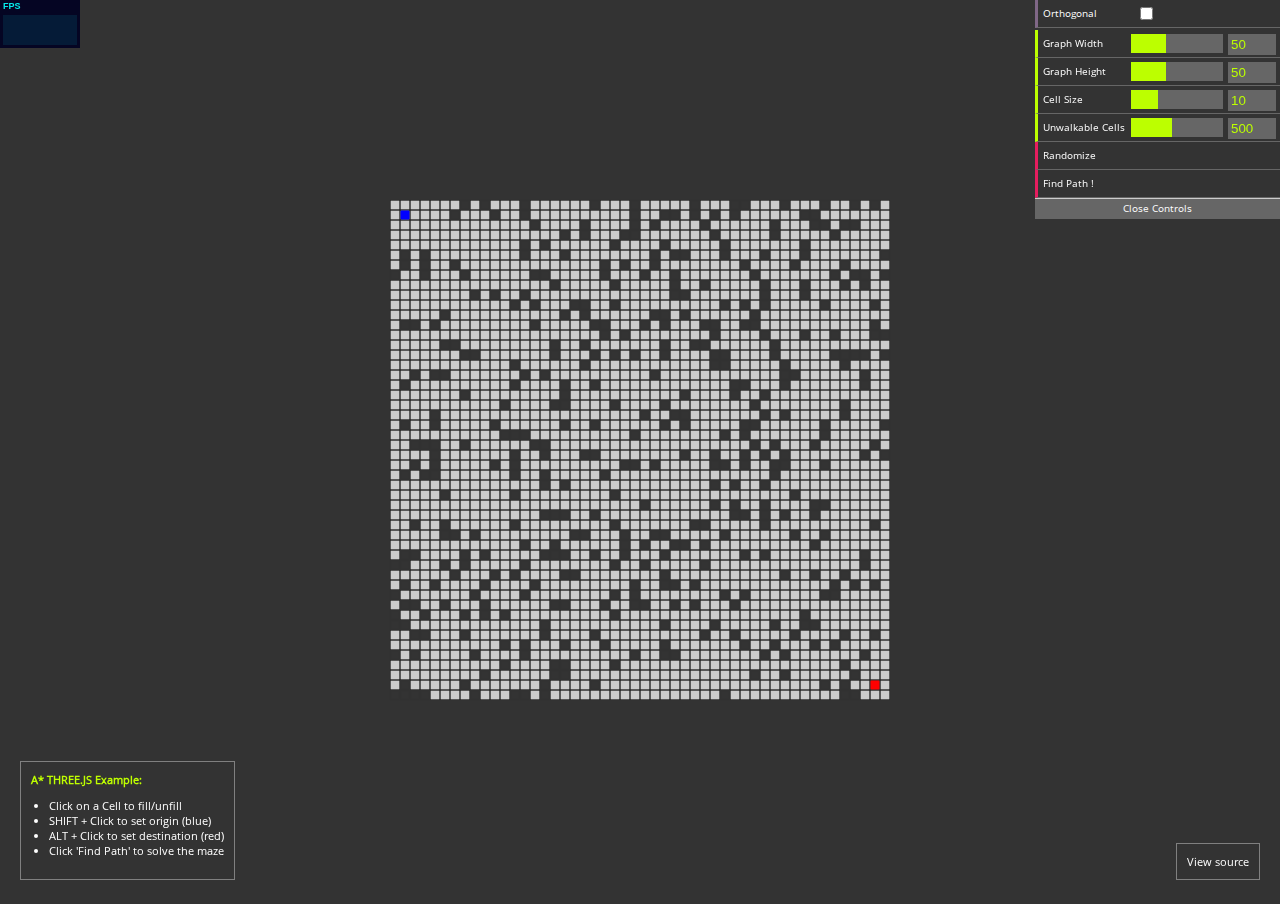
==== examples/2d/index.html @ 0d57b150 "Reinventing the wheel again" ====
<!DOCTYPE html>
<html lang="en">
<head>
    <meta charset="UTF-8">
    <title>ASTAR </title>
    <link rel="stylesheet" type="text/css" href="../css/main.css"/>
    <script src="../../libs/createjs-2015.11.26.min.js"></script>
    <script src="../../libs/stats.min.js"></script>
    <script src="../../libs/dat.gui.min.js"></script>
    <script src="../../js/AStar.js"></script>
    <script src="../../js/MapView.js"></script>
    <script src="../../js/main.js"></script>
    <link rel="stylesheet" type="text/css" href="../css/gui.css"/>

</head>

<body onload="init()">
    <canvas id="playground"></canvas>
    <div id="result"></div>
    <div id="msg">
        <span style="color:#BFFF00; font-weight: bold">A* THREE.JS Example:</span>
        <ul>
            <li>Click on a Cell to fill/unfill </li>
            <li>SHIFT + Click to set origin      (blue)</li>
            <li>ALT   + Click to set destination (red)</li>
            <li>Click 'Find Path' to solve the maze</li>
        </ul>
    </div>

    <a href="https://github.com/erosmarcon/" target="_blank">
        <div class="view-source">View source</div>
    </a>
</body>
</html>
---- examples/css/main.css ----
@font-face
{
    font-family: 'opensans';
    src: url('../assets/fonts/open-sans/open-sans-v13-latin-regular.woff2') format('woff2'), url('../assets/fonts/open-sans/open-sans-v13-latin-regular.woff') format('woff');
    font-weight: normal;
    font-style: normal;
}

@font-face
{
    font-family: 'opensans-bold';
    src: url('../assets/fonts/open-sans/open-sans-v13-latin-700.woff2') format('woff2'), url('../assets/fonts/open-sans/open-sans-v13-latin-700.woff') format('woff');
    font-weight: normal;
    font-style: normal;
}

body
{
    color:#FFFFFF;
    background-color: #333333;
    margin: 0;
    overflow: hidden;
    padding:0;
    height:100%;
}

a
{
    color:#FFFFFF;
}
ul
{
    padding-left:18px;
}


.view-source
{
    font-family: 'opensans';
    right: 20px;
    bottom: 20px;
    position: absolute;
    font-size: 11px;
    border: 1px solid gray;
    background-color: rgba(51, 51, 51, 0.5);
    padding: 10px;
    cursor: pointer;
    cursor: hand;
}

.view-source:hover
{
    background-color: rgba(0, 0, 0, 0.2);
    color:#BCFF00;
}

#container
{
    position: absolute;
}

#loading-msg
{
    font-family: 'opensans-bold';
    position: absolute;
    font-size:11px;
    top:50%;
    width: 100%;
    text-align: center;
    color:#BCFF00;
}

#result
{
    padding:10px;
    font-family: 'opensans';
    margin: auto;
    bottom: 20px;
    position: absolute;
    font-size:18px;
    font-weight: bold;
    top: 50px;
    pointer-events: none;
    color:#BCFF00;
    width:100%;
    text-align: center;
    text-shadow: 2px 2px #000000;
}

#msg
{

    border: 1px solid gray;
    background-color: rgba(51, 51, 51, 0.7);
    padding:10px;
    font-family: 'opensans';
    left:20px;
    bottom: 20px;
    position: absolute;
    font-size:11px;
}
---- examples/css/gui.css ----
@font-face
{
    font-family: 'opensans';
    src: url('../assets/fonts/open-sans/open-sans-v13-latin-regular.woff2') format('woff2'), url('../assets/fonts/open-sans/open-sans-v13-latin-regular.woff') format('woff');
    font-weight: normal;
    font-style: normal;
}

@font-face
{
    font-family: 'opensans-bold';
    src: url('../assets/fonts/open-sans/open-sans-v13-latin-700.woff2') format('woff2'), url('../assets/fonts/open-sans/open-sans-v13-latin-700.woff') format('woff');
    font-weight: normal;
    font-style: normal;
}


.dg.main.taller-than-window .close-button {
    border-top: 1px solid #CCCCCC;
}

.dg.main .close-button {
    background-color: #666666;
    border-top: 1px solid #CCCCCC;
}

.dg.main.a{
    margin:0px
}


.dg.main .close-button:hover {
    background-color: #888888;
}

.dg {
    color: #FFFFFF;
    text-shadow: none !important;
    font-size: 10px;
    font-family: 'opensans';


}

.dg.main::-webkit-scrollbar {
    background: #fafafa;
}

.dg.main::-webkit-scrollbar-thumb {
    background: #bbb;
}

.dg li:not(.folder) {
    background: #333333;
    border-bottom: 1px solid #666666;
}

.dg li.folder {
    background: #333333;
    border-bottom: 1px dotted #333333;
}

.dg li.save-row .button {
    text-shadow: none !important;
}

.dg li.title {
    background: #666666 url([data-uri]) 6px 10px no-repeat;
    color: #BCFF00;
}

.dg .cr.function:hover,.dg .cr.boolean:hover {
    background: #666666;
}

.dg .c input[type=text] {
    background: #666666;
}

.dg .c input[type=text]:hover {
    background: #666666;
}

.dg .c input[type=text]:focus {
    background: #888888;
    color: #FFFFFF;
}

.dg .c .slider {
    background: #666666;
}

.dg .c .slider:hover {
    background: #666666;;
}


.dg .c .slider-fg {
    background: #BCFF00;
}

.dg .c .slider:hover .slider-fg {
    background: #BCFF00;
}

.dg .cr.number {
    border-left: 3px solid #BCFF00;
}

.dg .cr.number input[type=text] {
    color: #BCFF00;
}
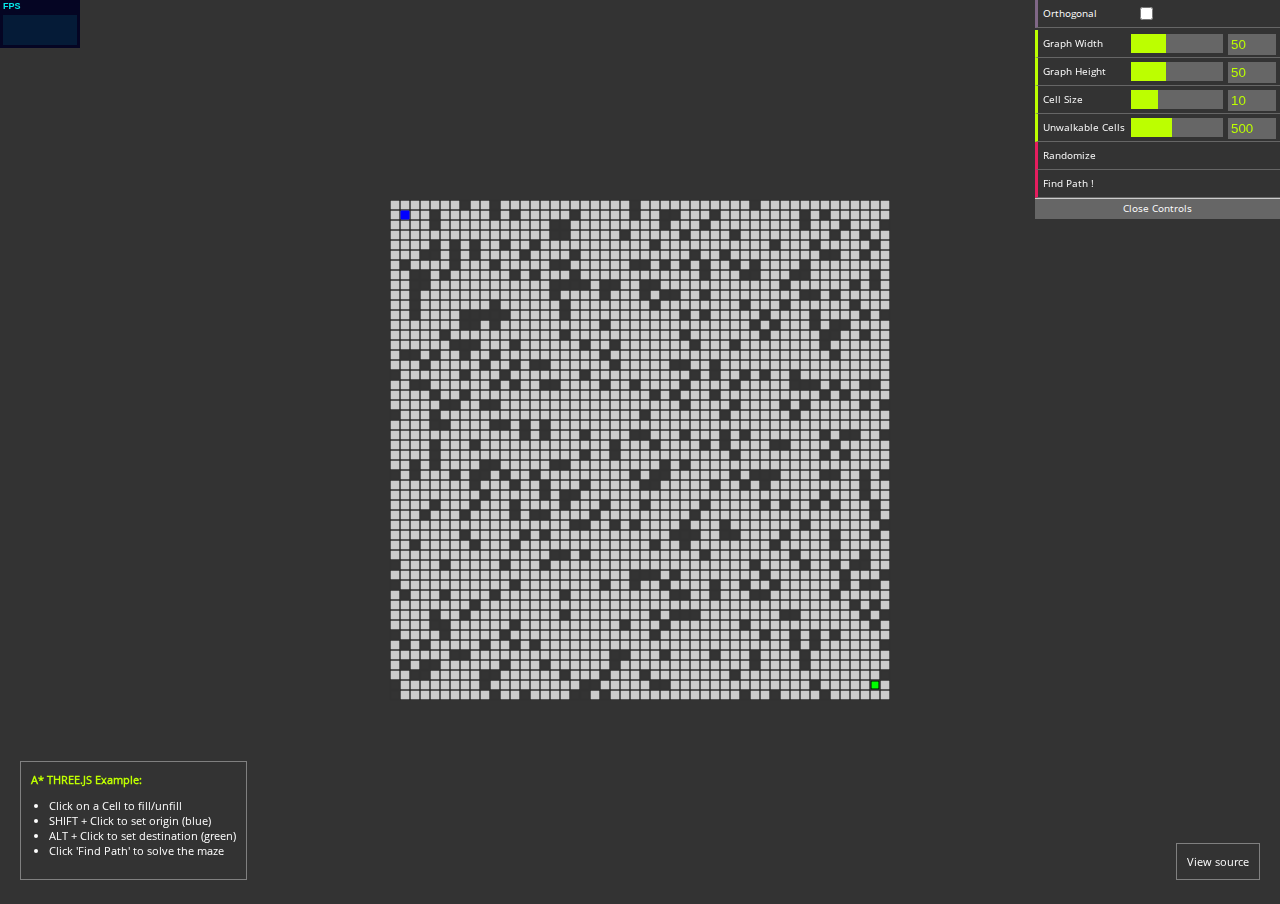
==== commit f9a42e90: "Reinventing the wheel again" ====
--- a/examples/2d/index.html
+++ b/examples/2d/index.html
@@ -8,10 +8,185 @@
     <script src="../../libs/stats.min.js"></script>
     <script src="../../libs/dat.gui.min.js"></script>
     <script src="../../js/AStar.js"></script>
-    <script src="../../js/MapView.js"></script>
-    <script src="../../js/main.js"></script>
+    <script src="js/MapView.js"></script>
     <link rel="stylesheet" type="text/css" href="../css/gui.css"/>
 
+    <script>
+        var stage;
+        var graph
+        var view;
+
+        var settings = {orthogonal: false, numBlocks: 500, width:50, height:50, cellSize:10}
+
+
+        function init() {
+
+            stage = new createjs.Stage("playground");
+            graph = new AStarGraph(settings.width, settings.height);
+
+            randomize(settings.numBlocks);
+
+            view = new MapView(graph, settings.cellSize);
+            stage.addChild(view);
+            createjs.Ticker.addEventListener("tick", stage);
+
+            //GUI Settings
+            var gui = new dat.GUI();
+            gui.add(settings, 'orthogonal').name('Orthogonal');
+
+
+            var width = gui.add(settings, 'width', 20, 100).step(1).name('Graph Width')
+            var height = gui.add(settings, 'height', 20, 100).step(1).name('Graph Height')
+            var cellSize = gui.add(settings, 'cellSize', 6, 20).step(1).name('Cell Size');
+
+            width.onFinishChange(function (value) {
+                graph.clear();
+                graph = new AStarGraph(value, settings.height);
+                randomize(settings.numBlocks);
+                view.setup(graph, settings.cellSize)
+                resize()
+
+            })
+
+            height.onFinishChange(function (value) {
+                graph.clear();
+                graph = new AStarGraph(settings.width, value);
+                randomize(settings.numBlocks);
+                view.setup(graph, settings.cellSize)
+                resize()
+
+            })
+            cellSize.onFinishChange(function (value) {
+                graph.clear();
+                graph = new AStarGraph(settings.width, settings.height);
+                randomize(settings.numBlocks);
+                view.setup(graph, settings.cellSize)
+                resize()
+
+            })
+
+            var numBlocks = gui.add(settings, 'numBlocks', 100, 1000).step(1).name('Unwalkable Cells').listen();
+
+            numBlocks.onFinishChange(function (value) {
+                graph.clear();
+                randomize(parseInt(value))
+                view.drawMap()
+            })
+
+            gui.add({
+                randomize: function () {
+                    graph.clear()
+                    randomize(settings.numBlocks)
+                    view.drawMap()
+                }
+            }, "randomize").name("Randomize")
+
+            gui.add({
+                solve: function () {
+                    solve()
+                }
+            }, "solve").name("Find Path !")
+
+            stats = new Stats();
+            stats.domElement.style.position = 'absolute';
+            stats.domElement.style.bottom = '0px';
+            stats.domElement.style.left = '0px';
+            stats.domElement.style.zIndex = 100;
+            document.body.appendChild(stats.domElement);
+
+            update();
+
+            view.on("mousedown", function (evt) {
+                view.solutionView.graphics.clear();
+                document.getElementById('result').innerHTML = "";
+                var x = parseInt((evt.stageX-view.x) / view.cellSize);
+                var y = parseInt((evt.stageY-view.y) / view.cellSize);
+
+                if (evt.nativeEvent.shiftKey) {
+                    view.originView.x = x * view.cellSize;
+                    view.originView.y = y * view.cellSize;
+                    view.origin.x = x;
+                    view.origin.y = y;
+                    return;
+                }
+                else if (evt.nativeEvent.altKey) {
+                    view.destinationView.x = x * view.cellSize;
+                    view.destinationView.y = y * view.cellSize;
+                    view.destination.x = x;
+                    view.destination.y = y;
+                    return;
+                }
+                graph.getCellAt(x, y).walkable = !graph.getCellAt(x, y).walkable;
+                if(graph.getCellAt(x, y).walkable)
+                    settings.numBlocks--;
+                else
+                    settings.numBlocks++;
+                view.drawMap();
+
+            })
+            resize();
+        }
+
+
+        update = function () {
+            requestAnimationFrame(update);
+            stats.update();
+        }
+
+
+        solve = function () {
+
+            if(!graph.getCellAt(view.destination.x, view.destination.y).walkable)
+                graph.getCellAt(view.destination.x, view.destination.y).walkable=true;
+
+            view.clearSolution()
+            document.getElementById('result').innerHTML = "";
+
+            var solution = graph.solve(view.origin, view.destination, settings.orthogonal);
+            var message=""
+            switch (solution.description) {
+                case AStarGraph.INVALID_DESTINATION:
+                    message = "Destination point is filled!"
+                    break;
+                case AStarGraph.NO_PATH:
+                    message="No path beetween points!"
+                    break;
+                case AStarGraph.TOO_LONG:
+                    message = "Too many !"
+                    break;
+                case AStarGraph.UNSOLVED:
+                    message = "Unable to find path"
+                    break;
+                case AStarGraph.SOLVED:
+                    message = "Path solved!";
+                    if (solution.path != null) {
+                        message = "Path solved! (" + solution.path.length + " steps)";
+                        view.showSolution(solution.path)
+                    }
+                    break;
+            }
+            document.getElementById('result').innerHTML = message;
+        }
+
+
+        function randomize(fills) {
+            document.getElementById('result').innerHTML = "";
+            for (var i = 0; i < fills; i++) {
+                var x = parseInt(Math.random() * settings.width);
+                var y = parseInt(Math.random() * settings.height);
+                graph.getCellAt(x, y).walkable = false;
+            }
+        }
+
+        function resize() {
+            stage.canvas.width = window.innerWidth;
+            stage.canvas.height = window.innerHeight;
+            view.x = (stage.canvas.width - view.width) * .5;
+            view.y = (stage.canvas.height - view.height) * .5;
+        }
+
+        window.addEventListener('resize', resize, false);
+    </script>
 </head>
 
 <body onload="init()">
@@ -22,7 +197,7 @@
         <ul>
             <li>Click on a Cell to fill/unfill </li>
             <li>SHIFT + Click to set origin      (blue)</li>
-            <li>ALT   + Click to set destination (red)</li>
+            <li>ALT   + Click to set destination (green)</li>
             <li>Click 'Find Path' to solve the maze</li>
         </ul>
     </div>
--- a/examples/css/main.css
+++ b/examples/css/main.css
@@ -1,41 +1,35 @@
-@font-face
-{
+@font-face {
     font-family: 'opensans';
     src: url('../assets/fonts/open-sans/open-sans-v13-latin-regular.woff2') format('woff2'), url('../assets/fonts/open-sans/open-sans-v13-latin-regular.woff') format('woff');
     font-weight: normal;
     font-style: normal;
 }
 
-@font-face
-{
+@font-face {
     font-family: 'opensans-bold';
     src: url('../assets/fonts/open-sans/open-sans-v13-latin-700.woff2') format('woff2'), url('../assets/fonts/open-sans/open-sans-v13-latin-700.woff') format('woff');
     font-weight: normal;
     font-style: normal;
 }
 
-body
-{
-    color:#FFFFFF;
+body {
+    color: #FFFFFF;
     background-color: #333333;
     margin: 0;
     overflow: hidden;
-    padding:0;
-    height:100%;
+    padding: 0;
+    height: 100%;
 }
 
-a
-{
-    color:#FFFFFF;
-}
-ul
-{
-    padding-left:18px;
+a {
+    color: #FFFFFF;
 }
 
+ul {
+    padding-left: 18px;
+}
 
-.view-source
-{
+.view-source {
     font-family: 'opensans';
     right: 20px;
     bottom: 20px;
@@ -48,56 +42,51 @@
     cursor: hand;
 }
 
-.view-source:hover
-{
+.view-source:hover {
     background-color: rgba(0, 0, 0, 0.2);
-    color:#BCFF00;
+    color: #BCFF00;
 }
 
-#container
-{
+#container {
     position: absolute;
 }
 
-#loading-msg
-{
+#loading-msg {
     font-family: 'opensans-bold';
     position: absolute;
-    font-size:11px;
-    top:50%;
+    font-size: 11px;
+    top: 50%;
     width: 100%;
     text-align: center;
-    color:#BCFF00;
+    color: #BCFF00;
 }
 
-#result
-{
-    padding:10px;
+#result {
+    padding: 10px;
     font-family: 'opensans';
     margin: auto;
     bottom: 20px;
     position: absolute;
-    font-size:18px;
+    font-size: 18px;
     font-weight: bold;
     top: 50px;
     pointer-events: none;
-    color:#BCFF00;
-    width:100%;
+    color: #BCFF00;
+    width: 100%;
     text-align: center;
     text-shadow: 2px 2px #000000;
 }
 
-#msg
-{
+#msg {
 
     border: 1px solid gray;
     background-color: rgba(51, 51, 51, 0.7);
-    padding:10px;
+    padding: 10px;
     font-family: 'opensans';
-    left:20px;
+    left: 20px;
     bottom: 20px;
     position: absolute;
-    font-size:11px;
+    font-size: 11px;
 }
 
 
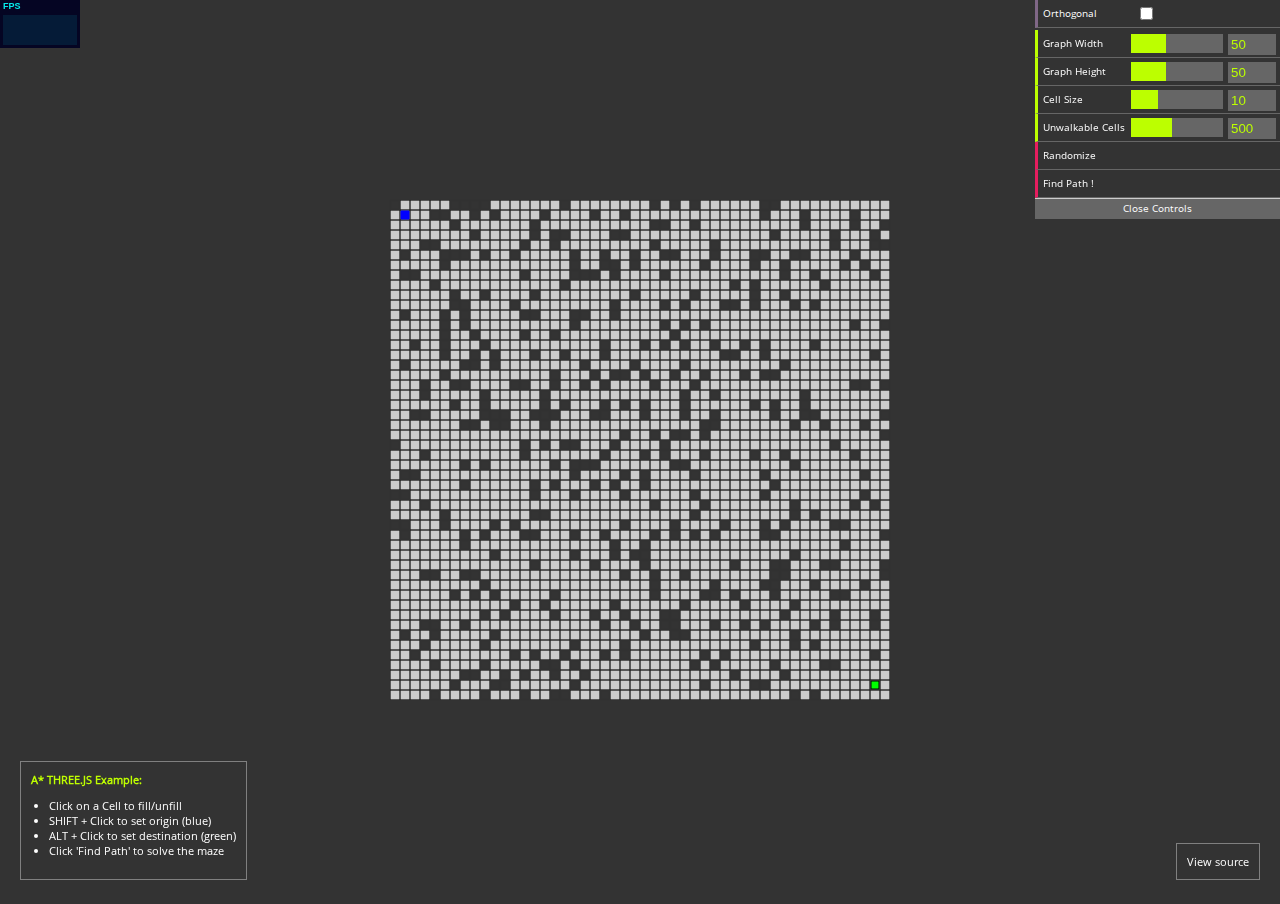
==== commit 1d3e3b36: "Reinventing the wheel again" ====
--- a/examples/2d/index.html
+++ b/examples/2d/index.html
@@ -158,9 +158,9 @@
                     message = "Unable to find path"
                     break;
                 case AStarGraph.SOLVED:
-                    message = "Path solved!";
+                    message = "Path found!";
                     if (solution.path != null) {
-                        message = "Path solved! (" + solution.path.length + " steps)";
+                        message += "(" + solution.path.length + " steps)";
                         view.showSolution(solution.path)
                     }
                     break;
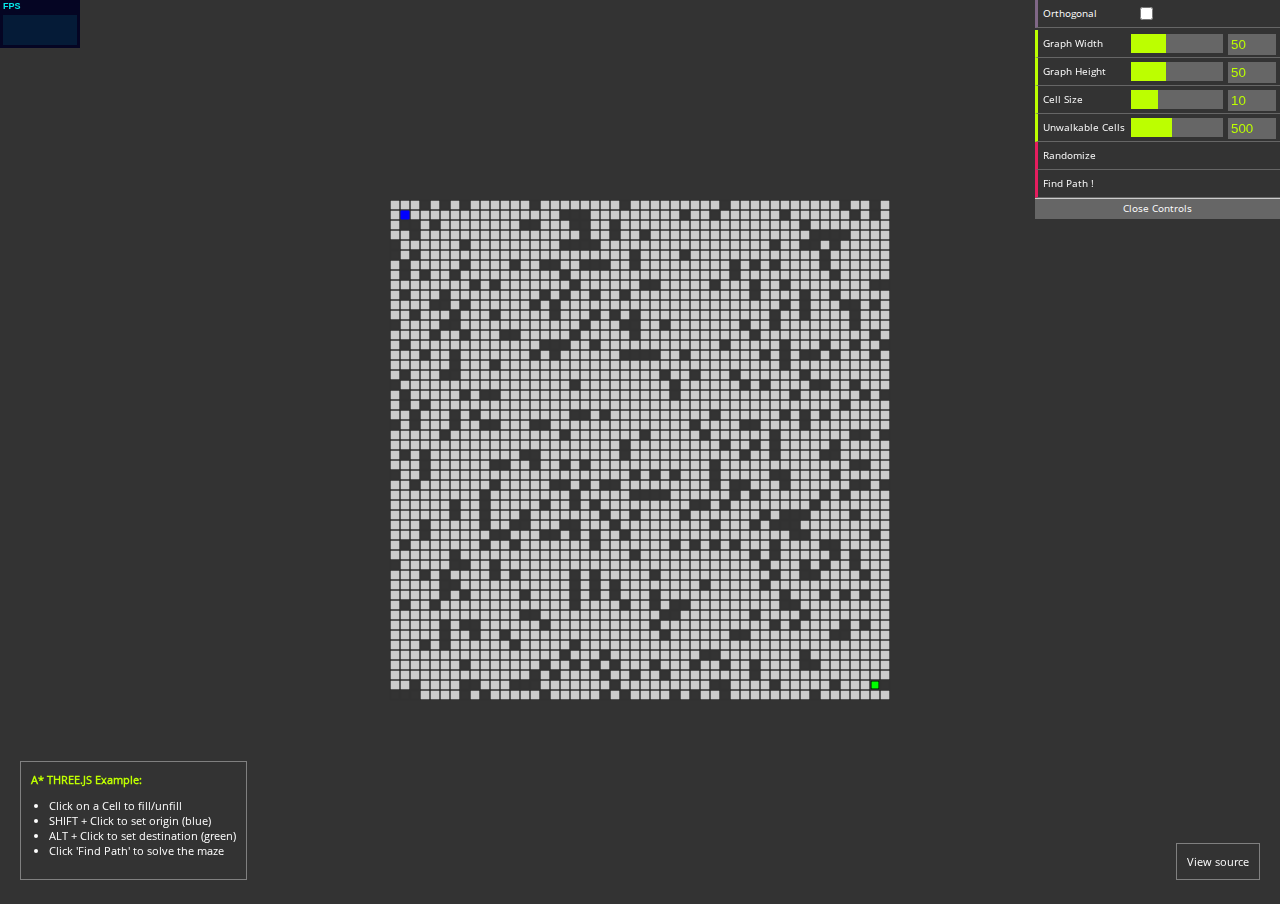
==== commit 8bbb6168: "Reinventing the wheel again" ====
--- a/examples/2d/index.html
+++ b/examples/2d/index.html
@@ -202,7 +202,7 @@
         </ul>
     </div>
 
-    <a href="https://github.com/erosmarcon/" target="_blank">
+    <a href="https://github.com/erosmarcon/astar-js/blob/master/examples/2d/index.html" target="_blank">
         <div class="view-source">View source</div>
     </a>
 </body>
